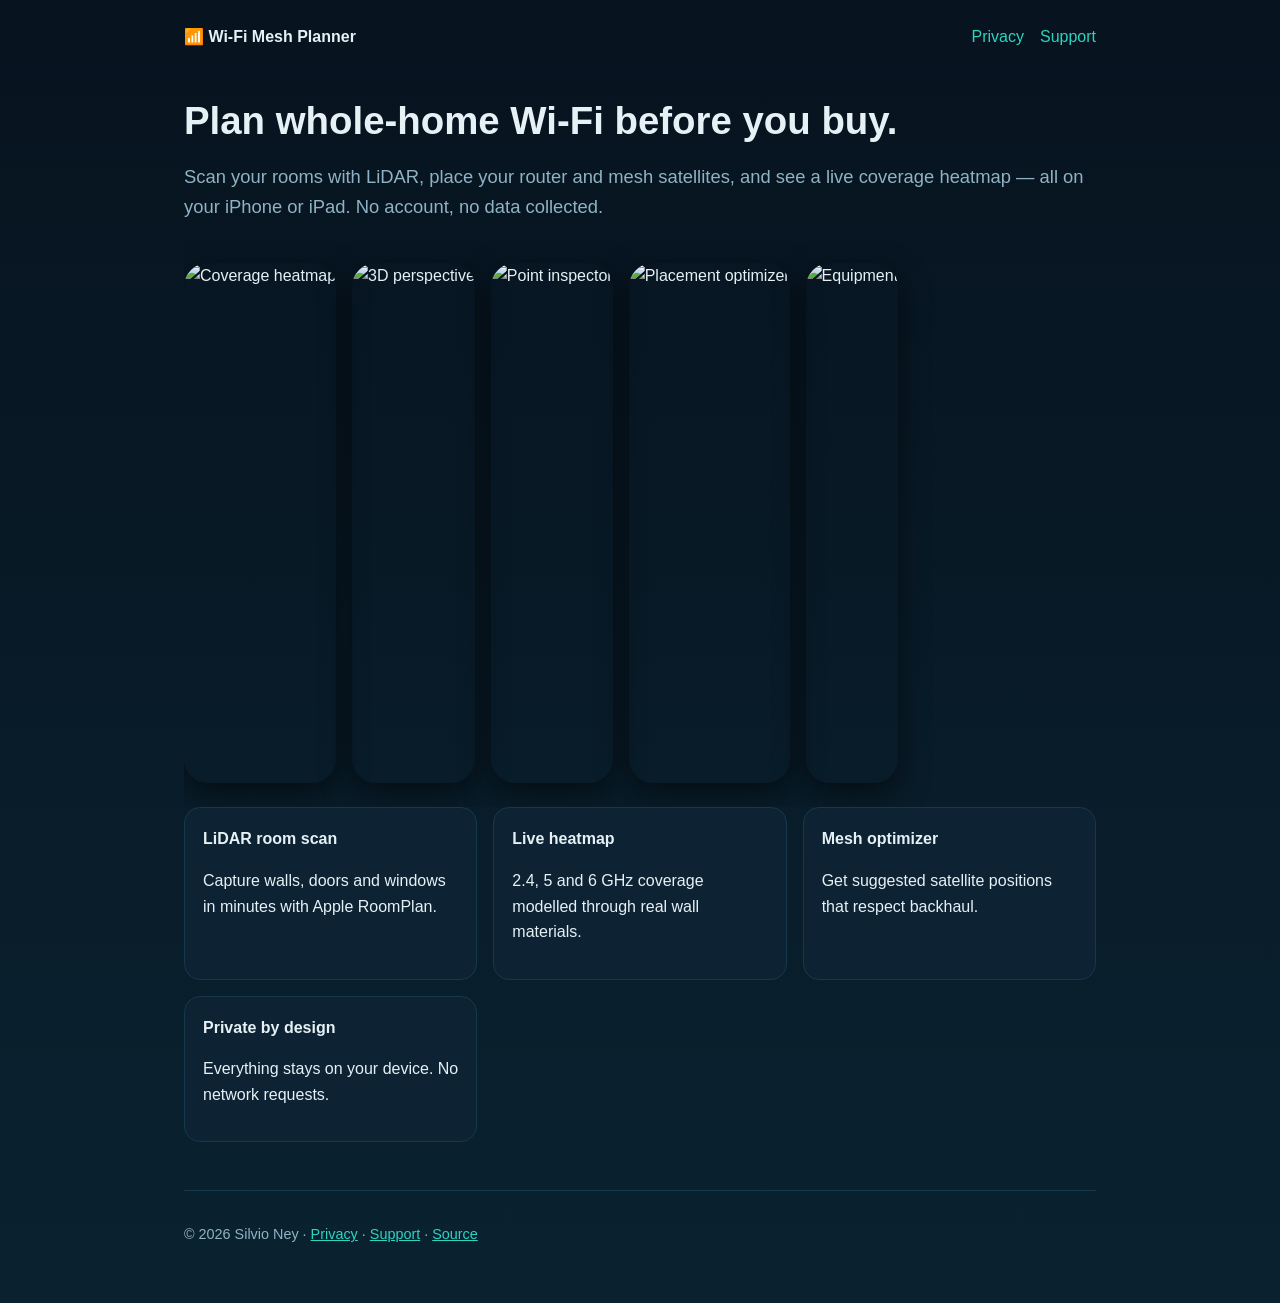
==== site/index.html @ 66caca3c "Add static site (landing, privacy, support) for Cloudflare Pages" ====
<!doctype html><html lang="en"><head><meta charset=utf-8><meta name=viewport content="width=device-width,initial-scale=1"><title>Wi-Fi Mesh Planner: LiDAR Scan</title><style>:root{--bg:#07131f;--card:#0d2233;--teal:#2dd4bf;--t:#e6f1f5;--m:#8fb3c4}*{box-sizing:border-box}body{margin:0;font:16px/1.6 -apple-system,BlinkMacSystemFont,"Segoe UI",Roboto,sans-serif;background:linear-gradient(180deg,#07131f,#0a2230);color:var(--t)}a{color:var(--teal)}.w{max-width:960px;margin:0 auto;padding:24px}nav{display:flex;justify-content:space-between;align-items:center}nav a{margin-left:16px;text-decoration:none}h1{font-size:2.4rem;line-height:1.2;margin:48px 0 8px}.lead{color:var(--m);font-size:1.15rem}.shots{display:flex;gap:16px;overflow-x:auto;padding:24px 0}.shots img{height:520px;border-radius:24px;box-shadow:0 10px 30px #0008}.grid{display:grid;grid-template-columns:repeat(auto-fit,minmax(220px,1fr));gap:16px}.c{background:var(--card);border:1px solid #16384c;border-radius:16px;padding:18px}footer{color:var(--m);font-size:.9rem;padding:32px 0;border-top:1px solid #16384c;margin-top:48px}</style></head><body><div class=w><nav><a href=/ style="margin:0;font-weight:700;color:#e6f1f5">📶 Wi-Fi Mesh Planner</a><span><a href=/privacy>Privacy</a><a href=/support>Support</a></span></nav>
<h1>Plan whole-home Wi-Fi before you buy.</h1><p class=lead>Scan your rooms with LiDAR, place your router and mesh satellites, and see a live coverage heatmap — all on your iPhone or iPad. No account, no data collected.</p>
<div class=shots><img src=/img/01_map.jpg alt="Coverage heatmap"><img src=/img/02_perspective.jpg alt="3D perspective"><img src=/img/03_inspector.jpg alt="Point inspector"><img src=/img/04_optimizer.jpg alt="Placement optimizer"><img src=/img/05_equipment.jpg alt="Equipment"></div>
<div class=grid><div class=c><b>LiDAR room scan</b><p>Capture walls, doors and windows in minutes with Apple RoomPlan.</p></div><div class=c><b>Live heatmap</b><p>2.4, 5 and 6 GHz coverage modelled through real wall materials.</p></div><div class=c><b>Mesh optimizer</b><p>Get suggested satellite positions that respect backhaul.</p></div><div class=c><b>Private by design</b><p>Everything stays on your device. No network requests.</p></div></div>
<footer>© 2026 Silvio Ney · <a href=/privacy>Privacy</a> · <a href=/support>Support</a> · <a href="https://github.com/sneycampos/signal-ios">Source</a></footer></div></body></html>
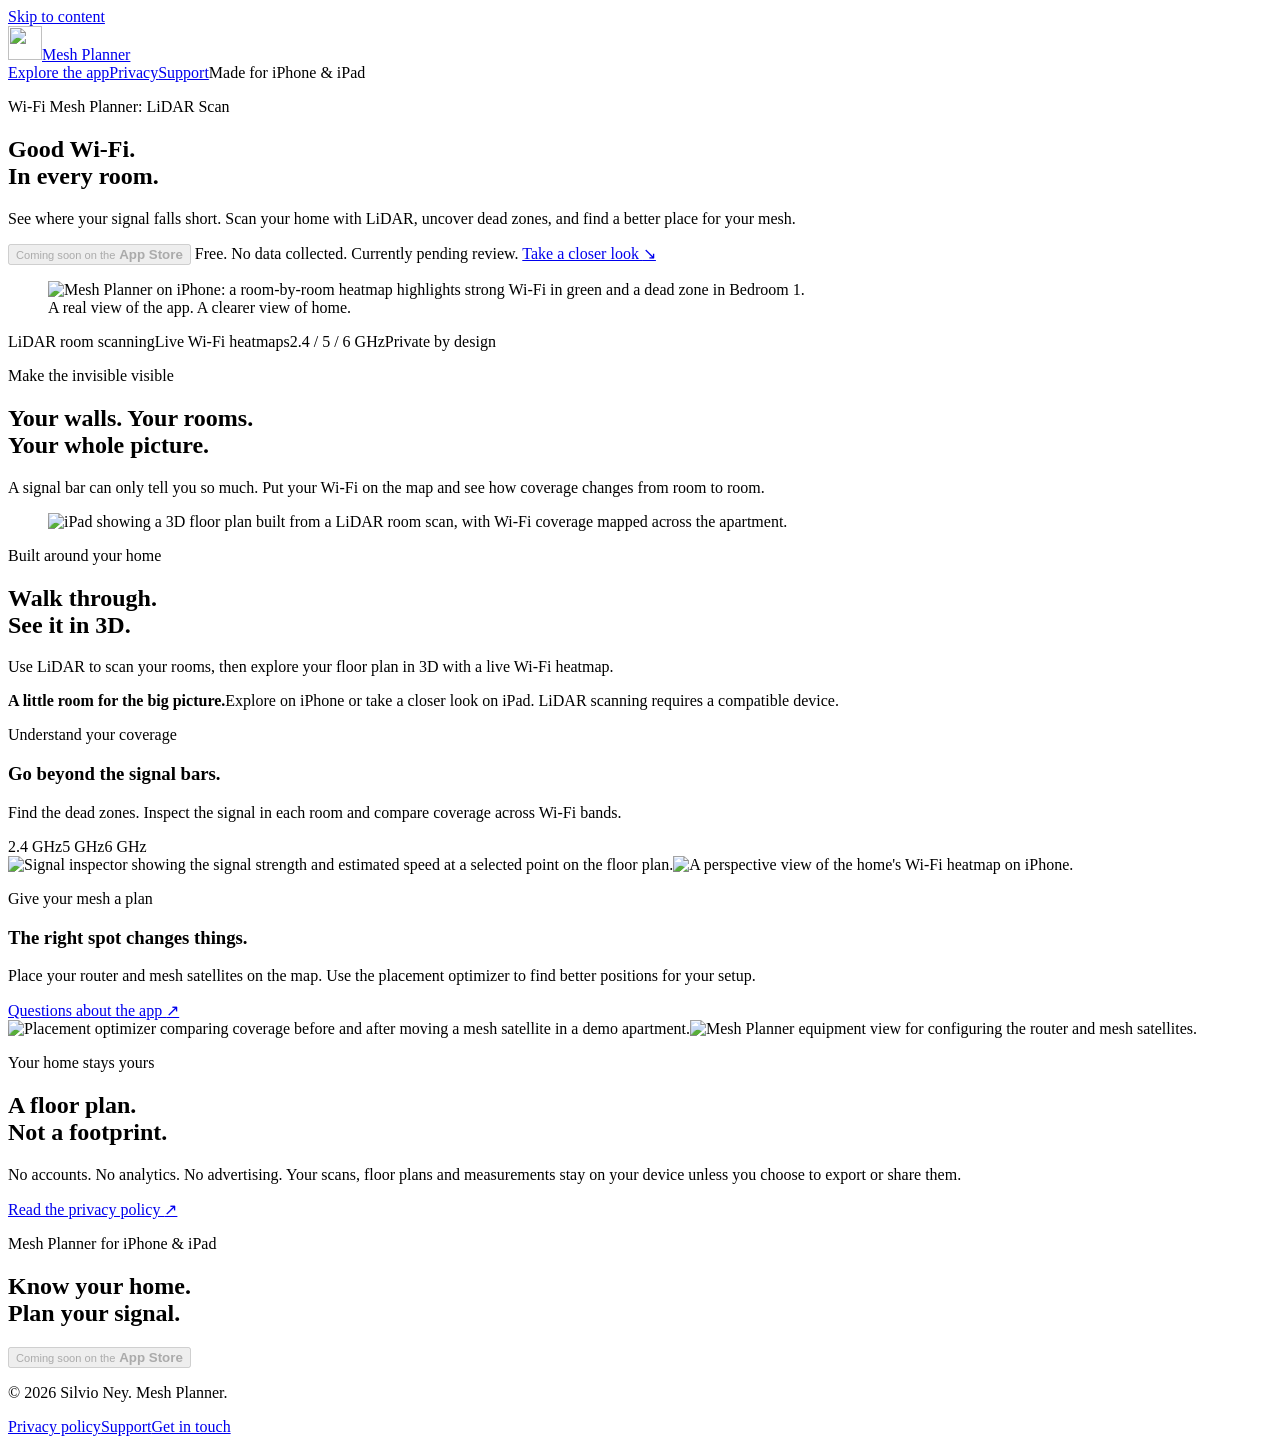
==== commit 105c6dee: "Site: new static website" ====
--- a/site/index.html
+++ b/site/index.html
@@ -1,5 +1,78 @@
-<!doctype html><html lang="en"><head><meta charset=utf-8><meta name=viewport content="width=device-width,initial-scale=1"><title>Wi-Fi Mesh Planner: LiDAR Scan</title><style>:root{--bg:#07131f;--card:#0d2233;--teal:#2dd4bf;--t:#e6f1f5;--m:#8fb3c4}*{box-sizing:border-box}body{margin:0;font:16px/1.6 -apple-system,BlinkMacSystemFont,"Segoe UI",Roboto,sans-serif;background:linear-gradient(180deg,#07131f,#0a2230);color:var(--t)}a{color:var(--teal)}.w{max-width:960px;margin:0 auto;padding:24px}nav{display:flex;justify-content:space-between;align-items:center}nav a{margin-left:16px;text-decoration:none}h1{font-size:2.4rem;line-height:1.2;margin:48px 0 8px}.lead{color:var(--m);font-size:1.15rem}.shots{display:flex;gap:16px;overflow-x:auto;padding:24px 0}.shots img{height:520px;border-radius:24px;box-shadow:0 10px 30px #0008}.grid{display:grid;grid-template-columns:repeat(auto-fit,minmax(220px,1fr));gap:16px}.c{background:var(--card);border:1px solid #16384c;border-radius:16px;padding:18px}footer{color:var(--m);font-size:.9rem;padding:32px 0;border-top:1px solid #16384c;margin-top:48px}</style></head><body><div class=w><nav><a href=/ style="margin:0;font-weight:700;color:#e6f1f5">📶 Wi-Fi Mesh Planner</a><span><a href=/privacy>Privacy</a><a href=/support>Support</a></span></nav>
-<h1>Plan whole-home Wi-Fi before you buy.</h1><p class=lead>Scan your rooms with LiDAR, place your router and mesh satellites, and see a live coverage heatmap — all on your iPhone or iPad. No account, no data collected.</p>
-<div class=shots><img src=/img/01_map.jpg alt="Coverage heatmap"><img src=/img/02_perspective.jpg alt="3D perspective"><img src=/img/03_inspector.jpg alt="Point inspector"><img src=/img/04_optimizer.jpg alt="Placement optimizer"><img src=/img/05_equipment.jpg alt="Equipment"></div>
-<div class=grid><div class=c><b>LiDAR room scan</b><p>Capture walls, doors and windows in minutes with Apple RoomPlan.</p></div><div class=c><b>Live heatmap</b><p>2.4, 5 and 6 GHz coverage modelled through real wall materials.</p></div><div class=c><b>Mesh optimizer</b><p>Get suggested satellite positions that respect backhaul.</p></div><div class=c><b>Private by design</b><p>Everything stays on your device. No network requests.</p></div></div>
-<footer>© 2026 Silvio Ney · <a href=/privacy>Privacy</a> · <a href=/support>Support</a> · <a href="https://github.com/sneycampos/signal-ios">Source</a></footer></div></body></html>
+<!doctype html>
+<html lang="en">
+<head>
+  <meta charset="utf-8">
+  <meta name="viewport" content="width=device-width, initial-scale=1">
+  <title>Wi-Fi Mesh Planner: LiDAR Scan | See your signal. Plan your mesh.</title>
+  <meta name="description" content="Scan your home with LiDAR, see room-by-room Wi-Fi heatmaps in 3D, find dead zones and optimize your mesh placement. Free for iPhone and iPad. No data collected.">
+  <meta name="theme-color" content="#f3f6f5" media="(prefers-color-scheme: light)">
+  <meta name="theme-color" content="#111f20" media="(prefers-color-scheme: dark)">
+  <link rel="canonical" href="https://wifi-mesh-planner.pages.dev/">
+  <meta property="og:type" content="website">
+  <meta property="og:site_name" content="Mesh Planner">
+  <meta property="og:title" content="Good Wi-Fi. In every room. | Mesh Planner">
+  <meta property="og:description" content="Your home, scanned with LiDAR. Your Wi-Fi, mapped in every room. Find the gaps and plan a better mesh setup. Free. No data collected.">
+  <meta property="og:url" content="https://wifi-mesh-planner.pages.dev/">
+  <meta property="og:image" content="https://wifi-mesh-planner.pages.dev/img/ipad-perspective-1320.webp">
+  <meta property="og:image:width" content="1320">
+  <meta property="og:image:height" content="1760">
+  <meta property="og:image:alt" content="Mesh Planner showing a 3D Wi-Fi heatmap of a scanned apartment on iPad.">
+  <meta name="twitter:card" content="summary_large_image">
+  <meta name="twitter:title" content="Good Wi-Fi. In every room. | Mesh Planner">
+  <meta name="twitter:description" content="LiDAR room scans, live Wi-Fi heatmaps and smarter mesh placement. Free. No data collected.">
+  <meta name="twitter:image" content="https://wifi-mesh-planner.pages.dev/img/ipad-perspective-1320.webp">
+  <meta name="twitter:image:alt" content="A 3D Wi-Fi heatmap of an apartment in Mesh Planner.">
+  <link rel="icon" href="/favicon.svg" type="image/svg+xml">
+  <link rel="apple-touch-icon" href="/apple-touch-icon.png">
+  <link rel="stylesheet" href="/styles.css">
+</head>
+<body>
+  <a class="skip-link" href="#main">Skip to content</a>
+  <header class="site-header wrap">
+    <a class="brand" href="/" aria-label="Mesh Planner home"><img src="/favicon.svg" width="34" height="34" alt="">Mesh Planner</a>
+    <nav class="site-nav" aria-label="Main navigation">
+      <a class="product-nav" href="#explore">Explore the app</a><a href="/privacy/">Privacy</a><a href="/support/">Support</a><span class="nav-status">Made for iPhone &amp; iPad</span>
+    </nav>
+  </header>
+  <main id="main">
+    <section class="hero wrap" aria-labelledby="hero-title">
+      <div class="hero-copy">
+        <p class="eyebrow">Wi-Fi Mesh Planner: LiDAR Scan</p>
+        <h1 id="hero-title">Good Wi-Fi.<br><span>In every room.</span></h1>
+        <p class="intro">See where your signal falls short. Scan your home with LiDAR, uncover dead zones, and find a better place for your mesh.</p>
+        <button class="store-badge" type="button" disabled><small>Coming soon on the</small> <strong>App Store</strong></button>
+        <span class="availability">Free. No data collected. Currently pending review.</span>
+        <a class="text-link" href="#explore">Take a closer look <span aria-hidden="true">↘</span></a>
+      </div>
+      <figure class="hero-art">
+        <img src="/img/iphone-map-880.webp" srcset="/img/iphone-map-480.webp 480w, /img/iphone-map-880.webp 880w" sizes="(max-width: 767px) min(80vw, 340px), (max-width: 1024px) 38vw, 410px" width="880" height="1912" fetchpriority="high" loading="eager" alt="Mesh Planner on iPhone: a room-by-room heatmap highlights strong Wi-Fi in green and a dead zone in Bedroom 1.">
+        <figcaption>A real view of the app. A clearer view of home.</figcaption>
+      </figure>
+    </section>
+    <div class="product-strip wrap" aria-label="App highlights"><span>LiDAR room scanning</span><span>Live Wi-Fi heatmaps</span><span>2.4 / 5 / 6 GHz</span><span>Private by design</span></div>
+    <section id="explore" class="wrap" aria-labelledby="explore-title">
+      <div class="section-intro">
+        <div><p class="eyebrow">Make the invisible visible</p><h2 id="explore-title">Your walls. Your rooms.<br>Your whole picture.</h2></div>
+        <p>A signal bar can only tell you so much. Put your Wi-Fi on the map and see how coverage changes from room to room.</p>
+      </div>
+      <article class="spatial">
+        <figure><img src="/img/ipad-perspective-1320.webp" srcset="/img/ipad-perspective-720.webp 720w, /img/ipad-perspective-1320.webp 1320w" sizes="(max-width: 767px) 85vw, (max-width: 1024px) 42vw, 460px" width="1320" height="1760" loading="lazy" decoding="async" alt="iPad showing a 3D floor plan built from a LiDAR room scan, with Wi-Fi coverage mapped across the apartment."></figure>
+        <div class="feature-copy"><p class="eyebrow">Built around your home</p><h2>Walk through.<br>See it in 3D.</h2><p>Use LiDAR to scan your rooms, then explore your floor plan in 3D with a live Wi-Fi heatmap.</p><div class="feature-note"><strong>A little room for the big picture.</strong>Explore on iPhone or take a closer look on iPad. LiDAR scanning requires a compatible device.</div></div>
+      </article>
+      <div class="detail-grid">
+        <article class="detail">
+          <div class="detail-content"><p class="eyebrow">Understand your coverage</p><h3>Go beyond the signal bars.</h3><p>Find the dead zones. Inspect the signal in each room and compare coverage across Wi-Fi bands.</p><div class="band-list" aria-label="Wi-Fi bands"><span>2.4 GHz</span><span>5 GHz</span><span>6 GHz</span></div></div>
+          <div class="detail-media"><img src="/img/iphone-inspector-880.webp" srcset="/img/iphone-inspector-480.webp 480w, /img/iphone-inspector-880.webp 880w" sizes="(max-width: 767px) 40vw, 210px" width="880" height="1912" loading="lazy" decoding="async" alt="Signal inspector showing the signal strength and estimated speed at a selected point on the floor plan."><img src="/img/iphone-perspective-880.webp" srcset="/img/iphone-perspective-480.webp 480w, /img/iphone-perspective-880.webp 880w" sizes="(max-width: 767px) 40vw, 210px" width="880" height="1912" loading="lazy" decoding="async" alt="A perspective view of the home's Wi-Fi heatmap on iPhone."></div>
+        </article>
+        <article class="detail">
+          <div class="detail-content"><p class="eyebrow">Give your mesh a plan</p><h3>The right spot changes things.</h3><p>Place your router and mesh satellites on the map. Use the placement optimizer to find better positions for your setup.</p><a class="text-link" href="/support/#faq">Questions about the app <span aria-hidden="true">↗</span></a></div>
+          <div class="detail-media"><img src="/img/iphone-optimizer-880.webp" srcset="/img/iphone-optimizer-480.webp 480w, /img/iphone-optimizer-880.webp 880w" sizes="(max-width: 767px) 40vw, 210px" width="880" height="1912" loading="lazy" decoding="async" alt="Placement optimizer comparing coverage before and after moving a mesh satellite in a demo apartment."><img src="/img/iphone-equipment-880.webp" srcset="/img/iphone-equipment-480.webp 480w, /img/iphone-equipment-880.webp 880w" sizes="(max-width: 767px) 40vw, 210px" width="880" height="1912" loading="lazy" decoding="async" alt="Mesh Planner equipment view for configuring the router and mesh satellites."></div>
+        </article>
+      </div>
+    </section>
+    <section class="privacy-panel wrap" aria-labelledby="privacy-title"><div><p class="eyebrow">Your home stays yours</p><h2 id="privacy-title">A floor plan.<br>Not a footprint.</h2></div><div><p>No accounts. No analytics. No advertising. Your scans, floor plans and measurements stay on your device unless you choose to export or share them.</p><a class="text-link" href="/privacy/">Read the privacy policy <span aria-hidden="true">↗</span></a></div></section>
+    <section class="closing wrap" aria-labelledby="closing-title"><div><p class="eyebrow">Mesh Planner for iPhone &amp; iPad</p><h2 id="closing-title">Know your home.<br>Plan your signal.</h2></div><button class="store-badge" type="button" disabled><small>Coming soon on the</small> <strong>App Store</strong></button></section>
+  </main>
+  <footer class="site-footer wrap"><p class="footer-caption">© 2026 Silvio Ney. Mesh Planner.</p><nav class="footer-links" aria-label="Footer navigation"><a href="/privacy/">Privacy policy</a><a href="/support/">Support</a><a href="mailto:sneycampos@gmail.com">Get in touch</a></nav></footer>
+</body>
+</html>
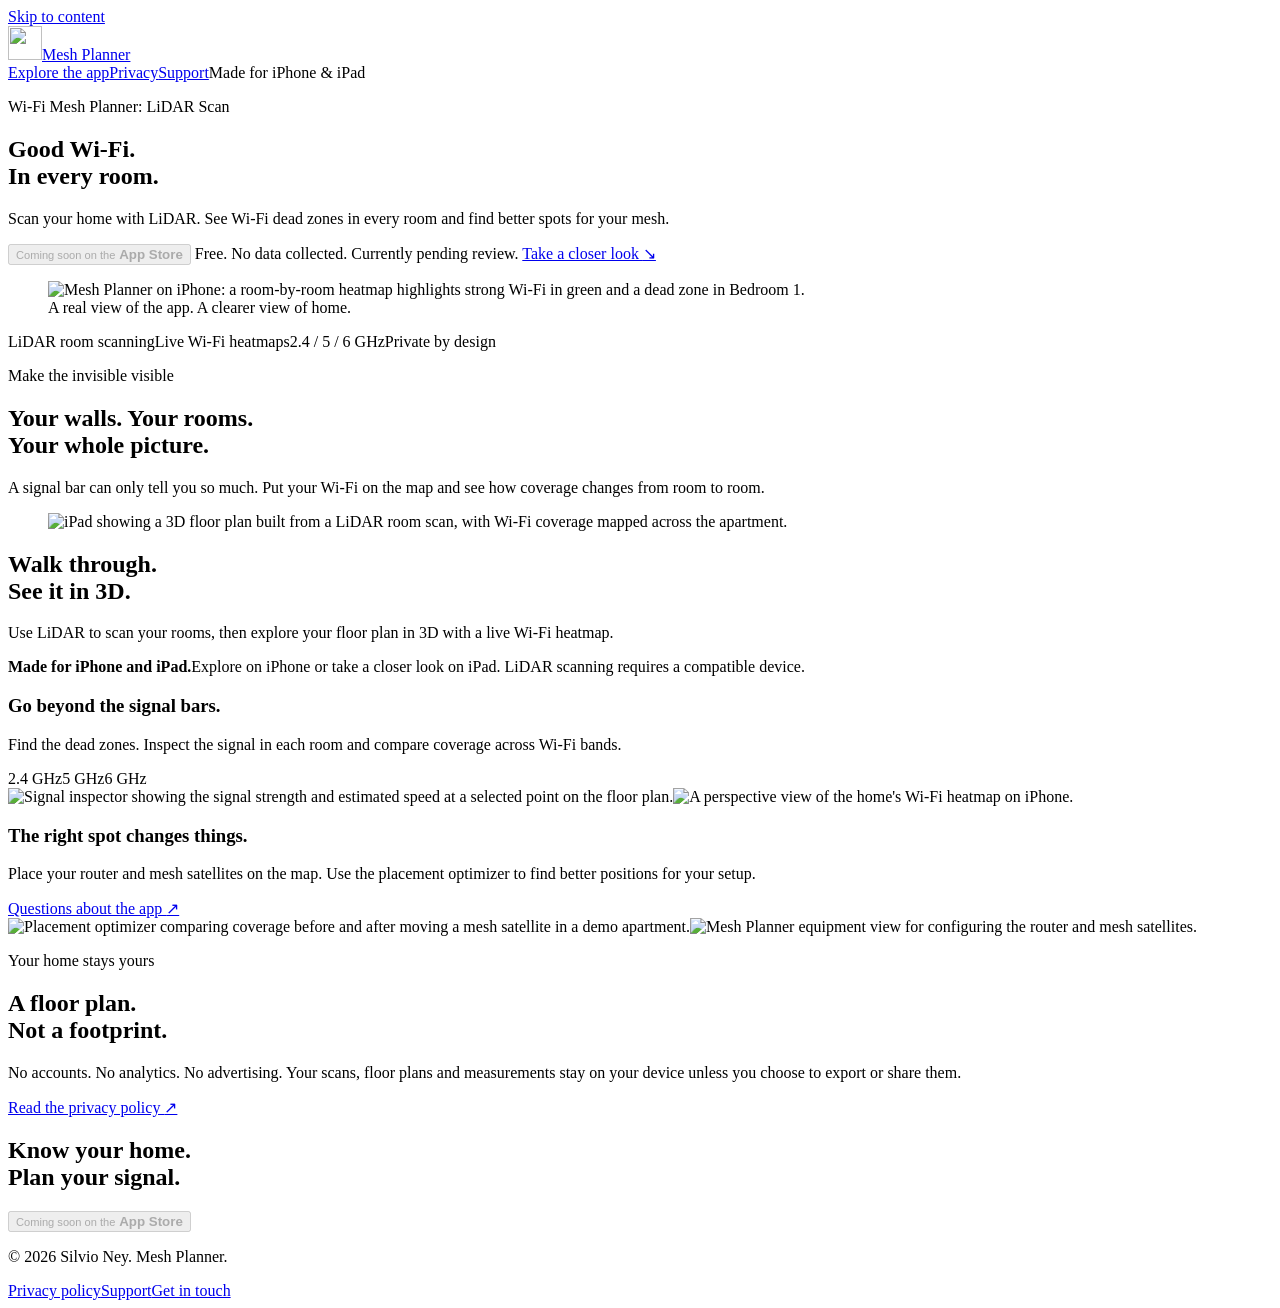
==== commit f7fe9ba5: "Site: show raw app captures without layered backgrounds" ====
--- a/site/index.html
+++ b/site/index.html
@@ -39,7 +39,7 @@
       <div class="hero-copy">
         <p class="eyebrow">Wi-Fi Mesh Planner: LiDAR Scan</p>
         <h1 id="hero-title">Good Wi-Fi.<br><span>In every room.</span></h1>
-        <p class="intro">See where your signal falls short. Scan your home with LiDAR, uncover dead zones, and find a better place for your mesh.</p>
+        <p class="intro">Scan your home with LiDAR. See Wi-Fi dead zones in every room and find better spots for your mesh.</p>
         <button class="store-badge" type="button" disabled><small>Coming soon on the</small> <strong>App Store</strong></button>
         <span class="availability">Free. No data collected. Currently pending review.</span>
         <a class="text-link" href="#explore">Take a closer look <span aria-hidden="true">↘</span></a>
@@ -57,21 +57,21 @@
       </div>
       <article class="spatial">
         <figure><img src="/img/ipad-perspective-1320.webp" srcset="/img/ipad-perspective-720.webp 720w, /img/ipad-perspective-1320.webp 1320w" sizes="(max-width: 767px) 85vw, (max-width: 1024px) 42vw, 460px" width="1320" height="1760" loading="lazy" decoding="async" alt="iPad showing a 3D floor plan built from a LiDAR room scan, with Wi-Fi coverage mapped across the apartment."></figure>
-        <div class="feature-copy"><p class="eyebrow">Built around your home</p><h2>Walk through.<br>See it in 3D.</h2><p>Use LiDAR to scan your rooms, then explore your floor plan in 3D with a live Wi-Fi heatmap.</p><div class="feature-note"><strong>A little room for the big picture.</strong>Explore on iPhone or take a closer look on iPad. LiDAR scanning requires a compatible device.</div></div>
+        <div class="feature-copy"><h2>Walk through.<br>See it in 3D.</h2><p>Use LiDAR to scan your rooms, then explore your floor plan in 3D with a live Wi-Fi heatmap.</p><div class="feature-note"><strong>Made for iPhone and iPad.</strong>Explore on iPhone or take a closer look on iPad. LiDAR scanning requires a compatible device.</div></div>
       </article>
       <div class="detail-grid">
         <article class="detail">
-          <div class="detail-content"><p class="eyebrow">Understand your coverage</p><h3>Go beyond the signal bars.</h3><p>Find the dead zones. Inspect the signal in each room and compare coverage across Wi-Fi bands.</p><div class="band-list" aria-label="Wi-Fi bands"><span>2.4 GHz</span><span>5 GHz</span><span>6 GHz</span></div></div>
+          <div class="detail-content"><h3>Go beyond the signal bars.</h3><p>Find the dead zones. Inspect the signal in each room and compare coverage across Wi-Fi bands.</p><div class="band-list" aria-label="Wi-Fi bands"><span>2.4 GHz</span><span>5 GHz</span><span>6 GHz</span></div></div>
           <div class="detail-media"><img src="/img/iphone-inspector-880.webp" srcset="/img/iphone-inspector-480.webp 480w, /img/iphone-inspector-880.webp 880w" sizes="(max-width: 767px) 40vw, 210px" width="880" height="1912" loading="lazy" decoding="async" alt="Signal inspector showing the signal strength and estimated speed at a selected point on the floor plan."><img src="/img/iphone-perspective-880.webp" srcset="/img/iphone-perspective-480.webp 480w, /img/iphone-perspective-880.webp 880w" sizes="(max-width: 767px) 40vw, 210px" width="880" height="1912" loading="lazy" decoding="async" alt="A perspective view of the home's Wi-Fi heatmap on iPhone."></div>
         </article>
         <article class="detail">
-          <div class="detail-content"><p class="eyebrow">Give your mesh a plan</p><h3>The right spot changes things.</h3><p>Place your router and mesh satellites on the map. Use the placement optimizer to find better positions for your setup.</p><a class="text-link" href="/support/#faq">Questions about the app <span aria-hidden="true">↗</span></a></div>
+          <div class="detail-content"><h3>The right spot changes things.</h3><p>Place your router and mesh satellites on the map. Use the placement optimizer to find better positions for your setup.</p><a class="text-link" href="/support/#faq">Questions about the app <span aria-hidden="true">↗</span></a></div>
           <div class="detail-media"><img src="/img/iphone-optimizer-880.webp" srcset="/img/iphone-optimizer-480.webp 480w, /img/iphone-optimizer-880.webp 880w" sizes="(max-width: 767px) 40vw, 210px" width="880" height="1912" loading="lazy" decoding="async" alt="Placement optimizer comparing coverage before and after moving a mesh satellite in a demo apartment."><img src="/img/iphone-equipment-880.webp" srcset="/img/iphone-equipment-480.webp 480w, /img/iphone-equipment-880.webp 880w" sizes="(max-width: 767px) 40vw, 210px" width="880" height="1912" loading="lazy" decoding="async" alt="Mesh Planner equipment view for configuring the router and mesh satellites."></div>
         </article>
       </div>
     </section>
     <section class="privacy-panel wrap" aria-labelledby="privacy-title"><div><p class="eyebrow">Your home stays yours</p><h2 id="privacy-title">A floor plan.<br>Not a footprint.</h2></div><div><p>No accounts. No analytics. No advertising. Your scans, floor plans and measurements stay on your device unless you choose to export or share them.</p><a class="text-link" href="/privacy/">Read the privacy policy <span aria-hidden="true">↗</span></a></div></section>
-    <section class="closing wrap" aria-labelledby="closing-title"><div><p class="eyebrow">Mesh Planner for iPhone &amp; iPad</p><h2 id="closing-title">Know your home.<br>Plan your signal.</h2></div><button class="store-badge" type="button" disabled><small>Coming soon on the</small> <strong>App Store</strong></button></section>
+    <section class="closing wrap" aria-labelledby="closing-title"><h2 id="closing-title">Know your home.<br>Plan your signal.</h2><button class="store-badge" type="button" disabled><small>Coming soon on the</small> <strong>App Store</strong></button></section>
   </main>
   <footer class="site-footer wrap"><p class="footer-caption">© 2026 Silvio Ney. Mesh Planner.</p><nav class="footer-links" aria-label="Footer navigation"><a href="/privacy/">Privacy policy</a><a href="/support/">Support</a><a href="mailto:sneycampos@gmail.com">Get in touch</a></nav></footer>
 </body>
